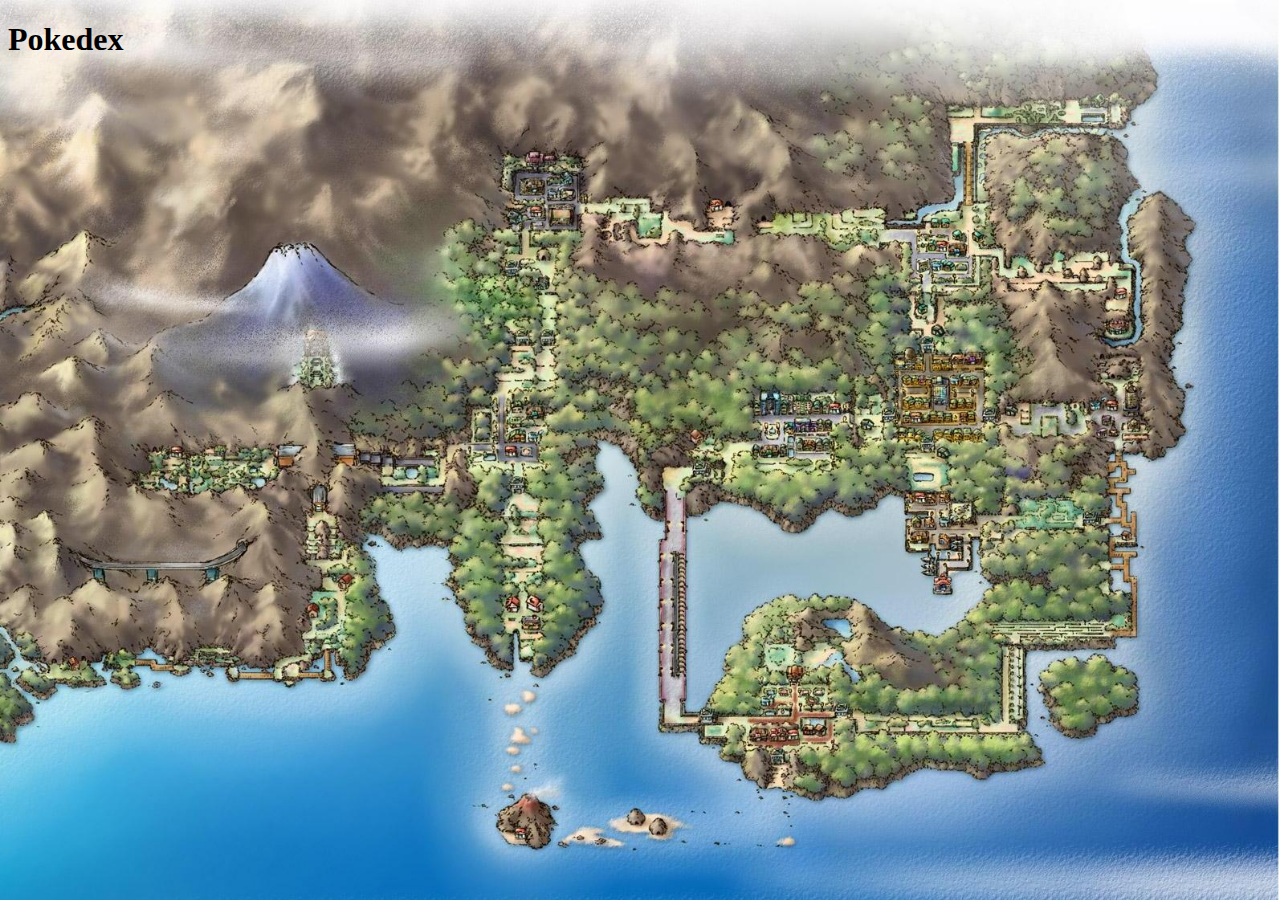
==== index.html @ 61fe8fe0 "dgdvbd" ====
<!DOCTYPE html>
<html lang="en">
<head>
    <meta charset="UTF-8">
    <meta name="viewport" content="width=device-width, initial-scale=1.0">
    <link rel="stylesheet" href="/css/style.css">
    <title>Pokedex</title>
    <style>
       body {
            background-image: url('./img/kanto-map.jpeg'); /* Establece la imagen de fondo */
            background-size: cover; /* Ajusta la imagen para cubrir todo el fondo */
            background-repeat: no-repeat; /* Evita que la imagen se repita */
            background-position: left top; /* Alinea la imagen a la banda izquierda */
            background-attachment: fixed; /* Fija la imagen de fondo para que no se desplace con el contenido */
        }
    </style>
</head>
<body>
    <h1>Pokedex</h1>
    <img href="./img/pokedex.png">
</body>
</html>
---- css/style.css ----
img {
    position: left top;
}
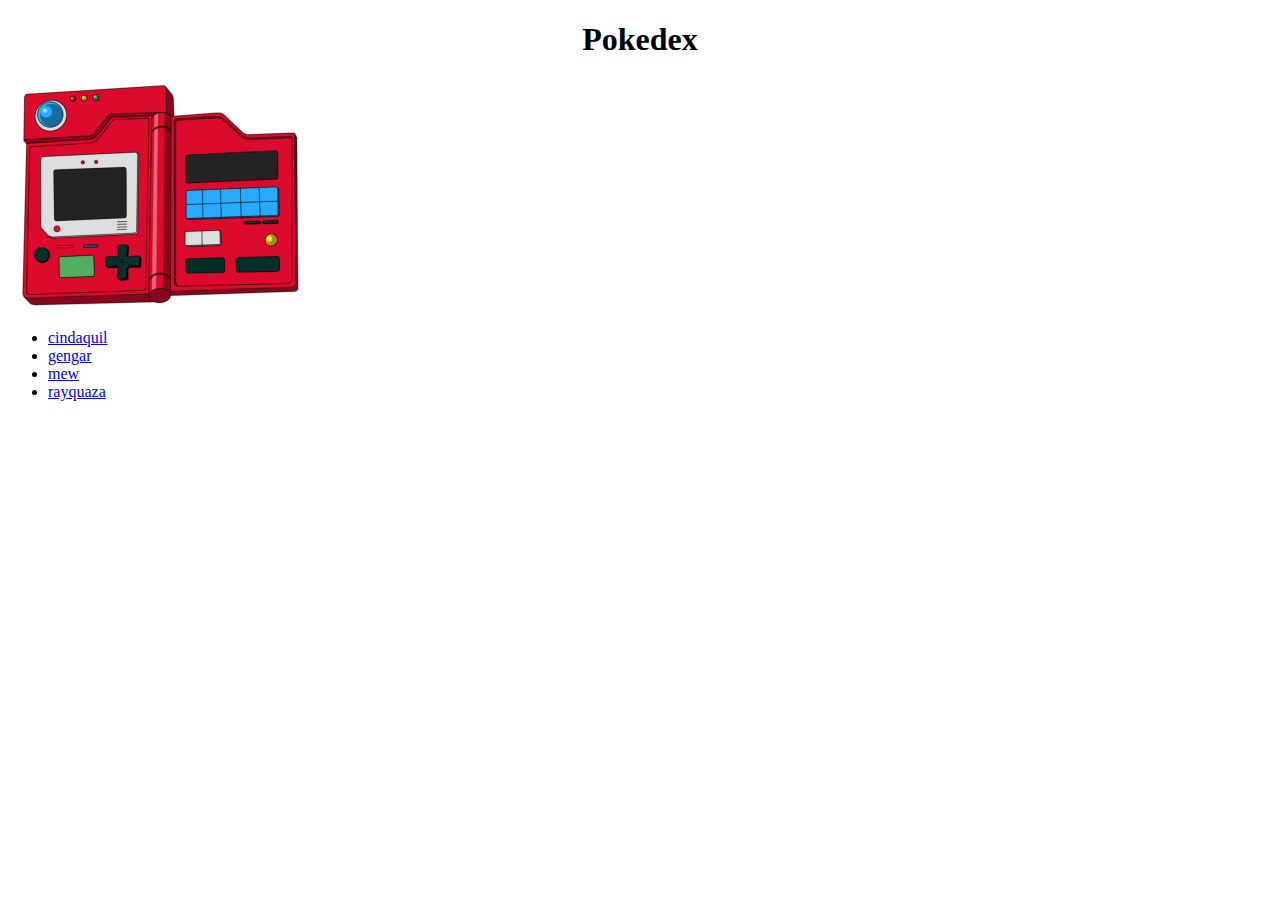
==== commit 9b554931: "dfsfds" ====
--- a/index.html
+++ b/index.html
@@ -3,20 +3,18 @@
 <head>
     <meta charset="UTF-8">
     <meta name="viewport" content="width=device-width, initial-scale=1.0">
-    <link rel="stylesheet" href="/css/style.css">
-    <title>Pokedex</title>
-    <style>
-       body {
-            background-image: url('./img/kanto-map.jpeg'); /* Establece la imagen de fondo */
-            background-size: cover; /* Ajusta la imagen para cubrir todo el fondo */
-            background-repeat: no-repeat; /* Evita que la imagen se repita */
-            background-position: left top; /* Alinea la imagen a la banda izquierda */
-            background-attachment: fixed; /* Fija la imagen de fondo para que no se desplace con el contenido */
-        }
-    </style>
+    <link rel="stylesheet" href="style.css">
+    <link href="https://fonts.googleapis.com/css2?family=Press+Start+2P&display=swap" rel="stylesheet">
+    <title class="pixelify-sans">Pokedex</title>
 </head>
 <body>
     <h1>Pokedex</h1>
-    <img href="./img/pokedex.png">
+    <img src="./img/pokedex.png" alt="Pokedex">
+    <ul>
+        <li><a href="./cindaquil/index.html">cindaquil</a></li>
+        <li><a href="./gengar/index.html">gengar</a></li>
+        <li><a href="./mew/index.html">mew</a></li>
+        <li><a href="./rayquaza/index.html">rayquaza</a></li>
+    </ul>
 </body>
 </html>--- a/style.css
+++ b/style.css
@@ -0,0 +1,3 @@
+h1 {
+    text-align: center;
+}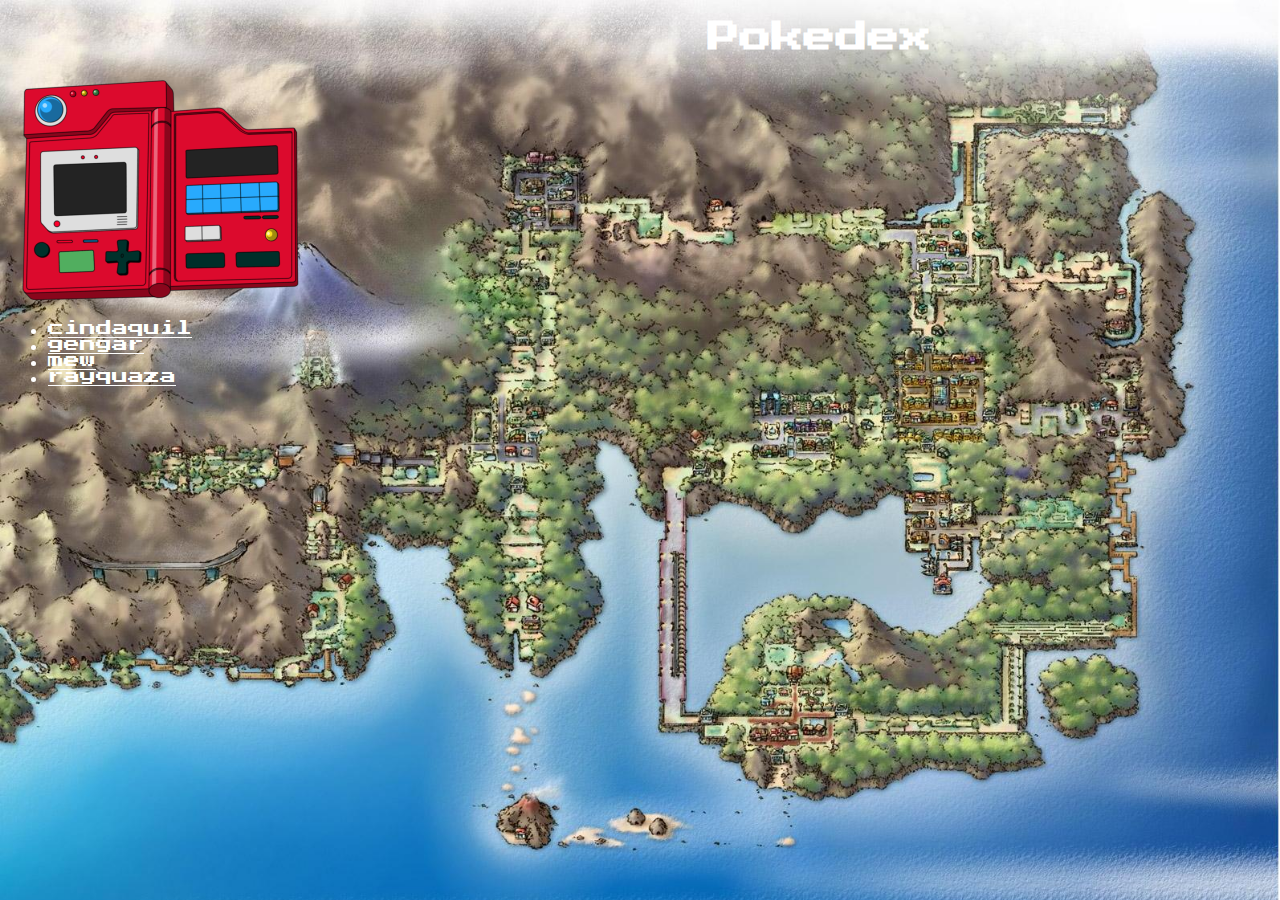
==== commit 1418cfa3: "dfsfds" ====
--- a/index.html
+++ b/index.html
@@ -7,7 +7,7 @@
     <link href="https://fonts.googleapis.com/css2?family=Press+Start+2P&display=swap" rel="stylesheet">
     <title class="pixelify-sans">Pokedex</title>
 </head>
-<body>
+<body id="index">
     <h1>Pokedex</h1>
     <img src="./img/pokedex.png" alt="Pokedex">
     <ul>
--- a/style.css
+++ b/style.css
@@ -1,3 +1,67 @@
+#index {
+    background-image: url('./img/kanto-map.jpeg'); /* Establece la imagen de fondo */
+    background-size: cover; /* Ajusta la imagen para cubrir todo el fondo */
+    background-repeat: no-repeat; /* Evita que la imagen se repita */
+    background-position: left top; /* Alinea la imagen a la banda izquierda */
+    background-attachment: fixed; /* Fija la imagen de fondo para que no se desplace con el contenido */
+    background-color: rgb(82, 215, 255);
+    font-family: 'Press Start 2P', cursive;
+    overflow:hidden;
+    color: white;
+
+}
 h1 {
+    background-color: rgba(0, 0, 0, 0.379);
+    margin-left: 700px;
+    margin-right: 600px;
+}
+img {
+    background-size: cover; /* Ajusta la imagen para cubrir todo el fondo */
+    background-repeat: no-repeat; /* Evita que la imagen se repita */
+    background-position: left top; /* Alinea la imagen a la banda izquierda */
+}
+a {
+    color: white;
+}
+.pokemons {
+    color: white;
+    background-color: rgb(255, 0, 0);
     text-align: center;
+    display: inline-block; /* Asegura que el enlace se comporte como un bloque en línea */
+    padding: 10px 20px; /* Añade algo de relleno para hacer el enlace más grande */
+}
+#cindaquil {
+    background-color: orange;
+    background-size: cover; /* Ajusta la imagen para cubrir todo el fondo */
+    background-repeat: no-repeat; /* Evita que la imagen se repita */
+    background-position: left top; /* Alinea la imagen a la banda izquierda */
+    background-attachment: fixed; /* Fija la imagen de fondo para que no se desplace con el contenido */
+    font-family: 'Press Start 2P', cursive;
+    overflow:hidden;
+    color: rgb(0, 0, 0);
+}
+.highlight {
+    background-color: rgba(255, 0, 0, 0.921);
+}
+#img-gengar {
+    background-size: cover; /* Ajusta la imagen para cubrir todo el fondo */
+    background-repeat: no-repeat; /* Evita que la imagen se repita */
+    background-position: left top; /* Alinea la imagen a la banda izquierda */
+    ;
+}
+#gengar {
+    background-color: rgba(135, 39, 209, 0.858);
+    background-size: cover; /* Ajusta la imagen para cubrir todo el fondo */
+    background-repeat: no-repeat; /* Evita que la imagen se repita */
+    background-position: left top; /* Alinea la imagen a la banda izquierda */
+    background-attachment: fixed; /* Fija la imagen de fondo para que no se desplace con el contenido */
+    font-family: 'Press Start 2P', cursive;
+    overflow:hidden;
+    color: rgb(0, 0, 0);
+}
+#img-gengar {
+    width: 200px; /* Ajusta el tamaño de la imagen */
+    height: auto; /* Mantiene la proporción de la imagen */
+    top: 10px; /* Ajusta la posición desde la parte superior */
+    left: 10px; /* Ajusta la posición desde la parte izquierda */
 }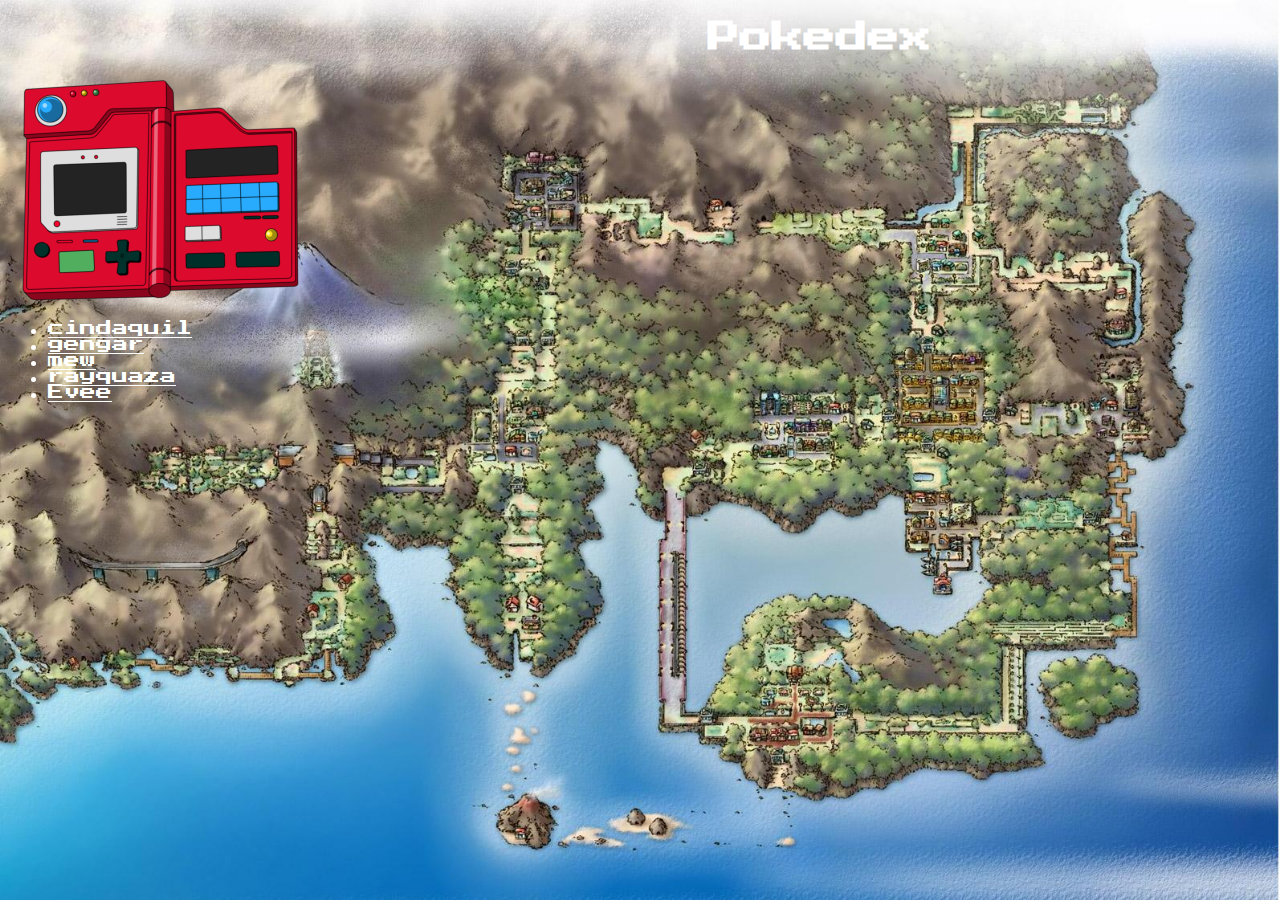
==== commit c0bb4a1d: "yiyiu" ====
--- a/index.html
+++ b/index.html
@@ -4,6 +4,7 @@
     <meta charset="UTF-8">
     <meta name="viewport" content="width=device-width, initial-scale=1.0">
     <link rel="stylesheet" href="style.css">
+    <link rel="icon" href="./img/pokeball.png">
     <link href="https://fonts.googleapis.com/css2?family=Press+Start+2P&display=swap" rel="stylesheet">
     <title class="pixelify-sans">Pokedex</title>
 </head>
@@ -15,6 +16,7 @@
         <li><a href="./gengar/index.html">gengar</a></li>
         <li><a href="./mew/index.html">mew</a></li>
         <li><a href="./rayquaza/index.html">rayquaza</a></li>
+        <li><a href="./Evee/">Evee</a></li>
     </ul>
 </body>
 </html>--- a/style.css
+++ b/style.css
@@ -23,13 +23,6 @@
 a {
     color: white;
 }
-.pokemons {
-    color: white;
-    background-color: rgb(255, 0, 0);
-    text-align: center;
-    display: inline-block; /* Asegura que el enlace se comporte como un bloque en línea */
-    padding: 10px 20px; /* Añade algo de relleno para hacer el enlace más grande */
-}
 #cindaquil {
     background-color: orange;
     background-size: cover; /* Ajusta la imagen para cubrir todo el fondo */
@@ -43,12 +36,6 @@
 .highlight {
     background-color: rgba(255, 0, 0, 0.921);
 }
-#img-gengar {
-    background-size: cover; /* Ajusta la imagen para cubrir todo el fondo */
-    background-repeat: no-repeat; /* Evita que la imagen se repita */
-    background-position: left top; /* Alinea la imagen a la banda izquierda */
-    ;
-}
 #gengar {
     background-color: rgba(135, 39, 209, 0.858);
     background-size: cover; /* Ajusta la imagen para cubrir todo el fondo */
@@ -59,9 +46,49 @@
     overflow:hidden;
     color: rgb(0, 0, 0);
 }
-#img-gengar {
+#img-pokemon {
     width: 200px; /* Ajusta el tamaño de la imagen */
     height: auto; /* Mantiene la proporción de la imagen */
     top: 10px; /* Ajusta la posición desde la parte superior */
     left: 10px; /* Ajusta la posición desde la parte izquierda */
-}+}
+.gengars {
+    background-color: rgba(255, 0, 234, 0.921);
+}
+.pokemon {
+    color: white;
+    background-color: rgb(255, 0, 0);
+    text-align: center;
+    display: inline-block; /* Asegura que el enlace se comporte como un bloque en línea */
+    padding: 10px 20px; /* Añade algo de relleno para hacer el enlace más grande */
+ }
+ #gengar{
+    background-color: rgb(102, 0, 219);
+    background-size: cover; /* Ajusta la imagen para cubrir todo el fondo */
+    background-repeat: no-repeat; /* Evita que la imagen se repita */
+    background-position: left top; /* Alinea la imagen a la banda izquierda */
+    background-attachment: fixed; /* Fija la imagen de fondo para que no se desplace con el contenido */
+    font-family: 'Press Start 2P', cursive;
+    overflow:hidden;
+    color: rgb(0, 0, 0);
+ }
+ #mew{
+    background-color: rgba(243, 95, 236, 0.804);
+    background-size: cover; /* Ajusta la imagen para cubrir todo el fondo */
+    background-repeat: no-repeat; /* Evita que la imagen se repita */
+    background-position: left top; /* Alinea la imagen a la banda izquierda */
+    background-attachment: fixed; /* Fija la imagen de fondo para que no se desplace con el contenido */
+    font-family: 'Press Start 2P', cursive;
+    overflow:hidden;
+    color: rgb(0, 0, 0);
+ }
+ #rayquaza{
+    background-color: rgb(99, 219, 0);
+    background-size: cover; /* Ajusta la imagen para cubrir todo el fondo */
+    background-repeat: no-repeat; /* Evita que la imagen se repita */
+    background-position: left top; /* Alinea la imagen a la banda izquierda */
+    background-attachment: fixed; /* Fija la imagen de fondo para que no se desplace con el contenido */
+    font-family: 'Press Start 2P', cursive;
+    overflow:hidden;
+    color: rgb(0, 0, 0);
+ }
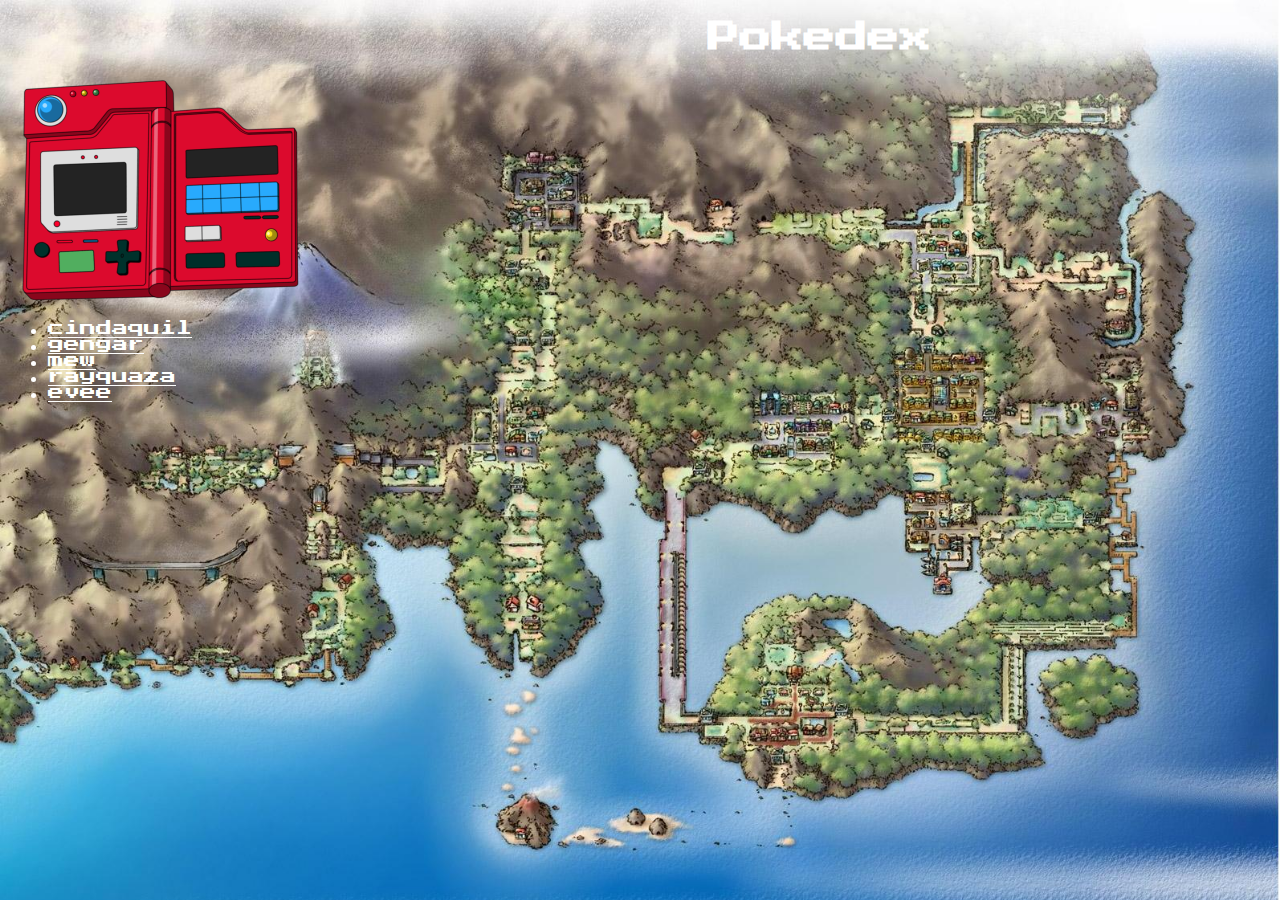
==== commit 3bdabd2f: "jhkh" ====
--- a/index.html
+++ b/index.html
@@ -16,7 +16,7 @@
         <li><a href="./gengar/index.html">gengar</a></li>
         <li><a href="./mew/index.html">mew</a></li>
         <li><a href="./rayquaza/index.html">rayquaza</a></li>
-        <li><a href="./Evee/">Evee</a></li>
+        <li><a href="./Evee/index.html">evee</a></li>
     </ul>
 </body>
 </html>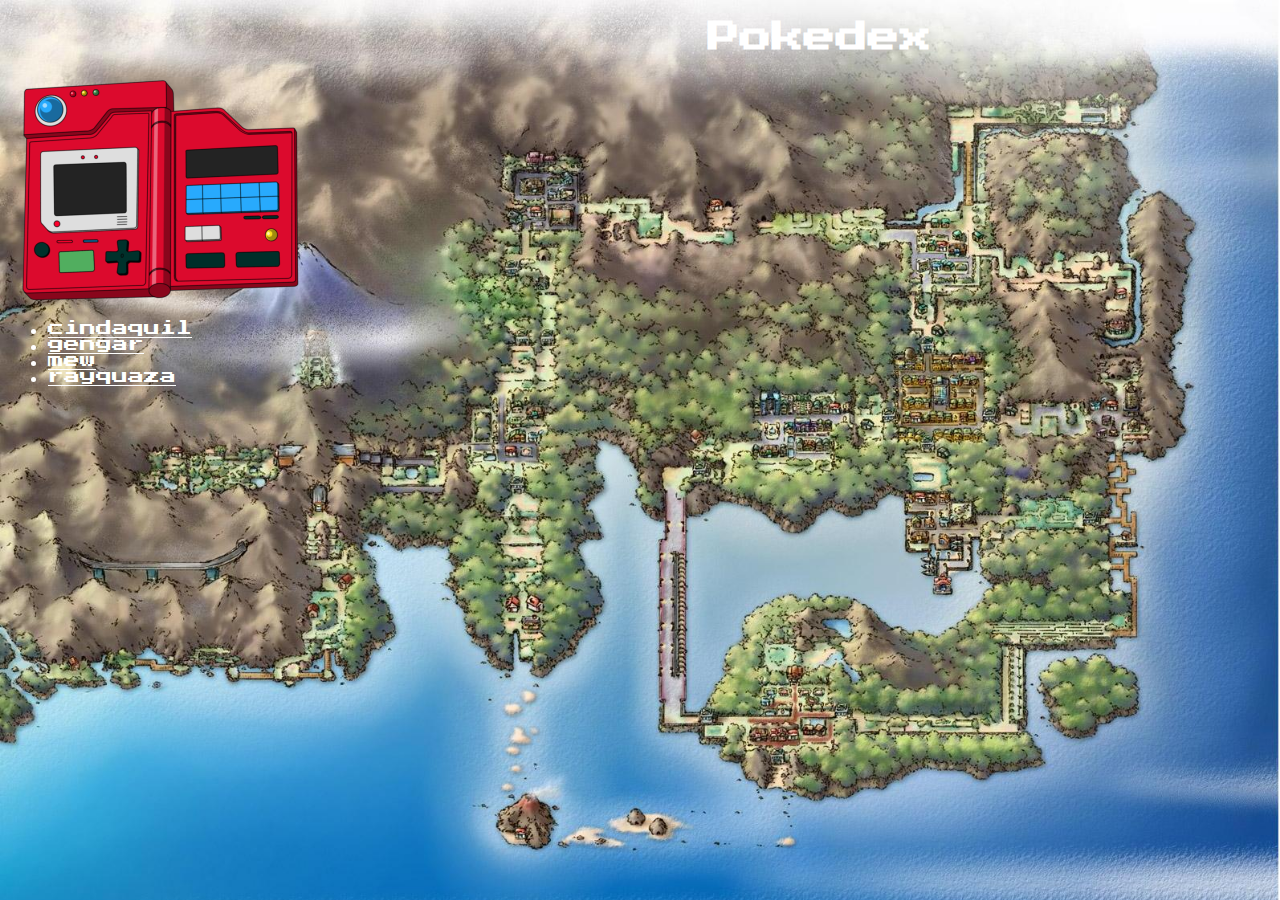
==== commit 054a90d6: "xczc" ====
--- a/index.html
+++ b/index.html
@@ -12,11 +12,10 @@
     <h1>Pokedex</h1>
     <img src="./img/pokedex.png" alt="Pokedex">
     <ul>
-        <li><a href="./cindaquil/index.html">cindaquil</a></li>
-        <li><a href="./gengar/index.html">gengar</a></li>
-        <li><a href="./mew/index.html">mew</a></li>
-        <li><a href="./rayquaza/index.html">rayquaza</a></li>
-        <li><a href="./Evee/index.html">evee</a></li>
+        <li><a href="./cindaquil/index1.html">cindaquil</a></li>
+        <li><a href="./gengar/index2.html">gengar</a></li>
+        <li><a href="./mew/index3.html">mew</a></li>
+        <li><a href="./rayquaza/index4.html">rayquaza</a></li>
     </ul>
 </body>
 </html>